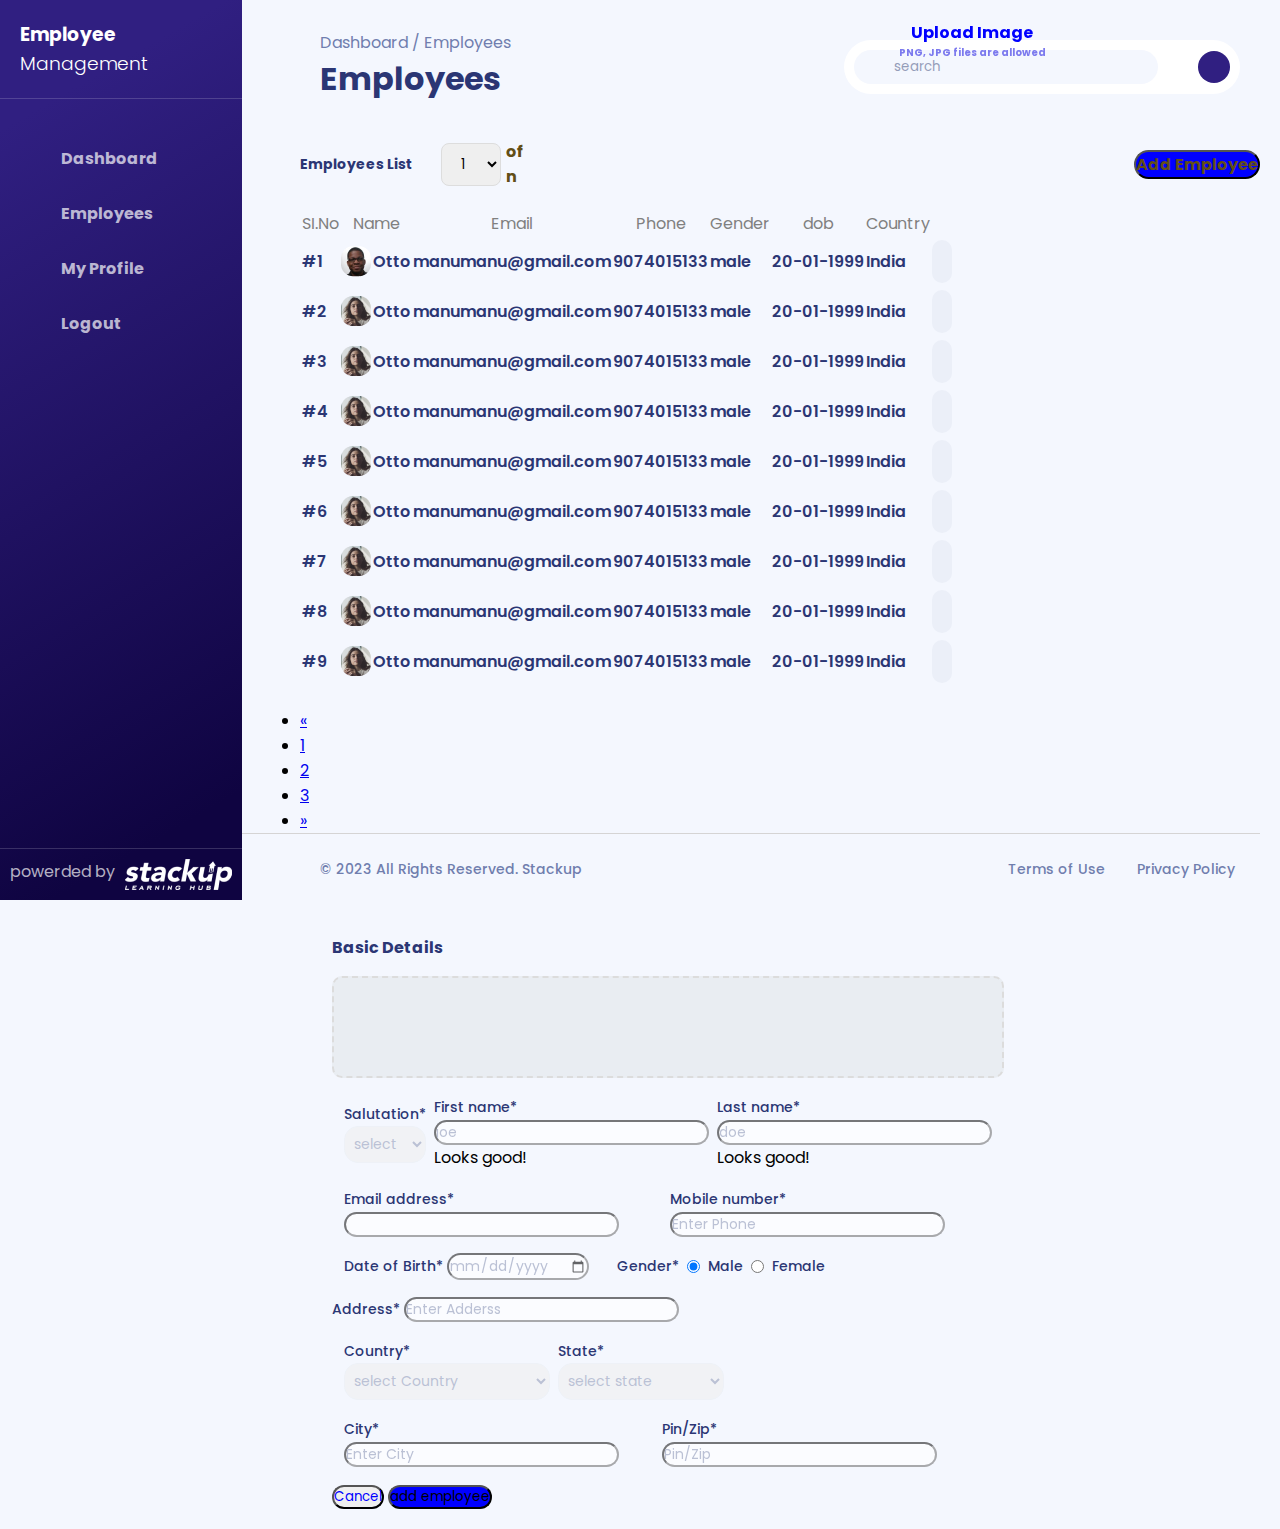
==== emp.html @ 018f2671 "new employee project" ====
<!DOCTYPE html>
<html lang="en">
<head>
    <meta charset="UTF-8">
    <meta name="viewport" content="width=device-width, initial-scale=1.0">
    <title>employees</title>
    <link rel="stylesheet" href="https://fonts.googleapis.com/css2?family=Material+Symbols+Outlined:opsz,wght,FILL,GRAD@48,400,0,0" />
    <link rel="preconnect" href="https://fonts.googleapis.com">
<link rel="preconnect" href="https://fonts.gstatic.com" crossorigin>
<link href="https://fonts.googleapis.com/css2?family=Poppins:wght@400;500;600;700&display=swap" rel="stylesheet">
    <link rel="stylesheet" href="https://cdnjs.cloudflare.com/ajax/libs/font-awesome/6.4.0/css/all.min.css" integrity="sha512-iecdLmaskl7CVkqkXNQ/ZH/XLlvWZOJyj7Yy7tcenmpD1ypASozpmT/E0iPtmFIB46ZmdtAc9eNBvH0H/ZpiBw==" crossorigin="anonymous" referrerpolicy="no-referrer" />
    <link href="https://cdn.jsdelivr.net/npm/bootstrap@5.3.0/dist/css/bootstrap.min.css" rel="stylesheet" integrity="sha384-9ndCyUaIbzAi2FUVXJi0CjmCapSmO7SnpJef0486qhLnuZ2cdeRhO02iuK6FUUVM" crossorigin="anonymous">    <link rel="stylesheet" href="emp.css">

</head>
<body>
    <div class="wraper">
        <div class="menu">
            <div class="logo"><h3>Employee<br><p>Management</p></h3></div>
            <div class="pages">
                <h6><a href="#"><i class="fa-solid fa-house"></i>Dashboard</a></h6>
                <h6><a href="#"><i class="fa-solid fa-chart-simple"></i>Employees</a></h6>
                <h6><a href="#"><i class="fa-solid fa-user"></i>My Profile</a></h6>
                <h6><a href="#"><i class="fa-solid fa-lock"></i>Logout</a></h6>
            </div>
            <footer class="footer">
                powerded by
                <img src="img/image 1.png" alt="">
            </footer>
        </div>


        
        <div class="emppage ">
            <div class="userlogo">
                <div class="userheader">
                    <p>Dashboard / Employees</p>
                    <h1>Employees</h1>
                </div>
                <div class="search">
                    <input id="sbar" type="search" placeholder="search">
                    <i class="fa-solid fa-magnifying-glass"></i>
                    <i class="fa-regular fa-bell"></i>
                    <div class="img">
                        
                    </div>
                </div>
            </div>
            
            <div class="containerone  py-3 px-0">
                <div class="row1 p-3">
                    <div class="employlist p-0">
                        <!-- <div class="logo"><h3>Employees List</h3> -->
                            <div class="emp ">
                                <label for="salutation" class="form-label salutation "><h4 class="text-primary-emphasis">Employees List</h4></label>
                                <select id="pag"class="form-select" aria-label="Default select example">
                                    <option selected>1</option>
                                    <option value="1">1</option>
                                    <option value="2">2</option>
                                    <option value="3">3</option>
                                </select>
                                <h6>of n</h6>
                            </div>
                            <div class=" ps-4">
                                <button type="button" class="btn btn-primary "><h6 class="mb-0 py-1 text-white">Add Employee</h6></button>
                            </div>
                    </div>
                        
                </div>
            <div class="table-responsive bg-white">
                <table class="table bg-white">
                    <thead>
                        <tr>
                            <th class="tbl"cope="col">SI.No</th>
                            <th class="tbl"scope="col"> Name</th>
                            <th class="tbl"scope="col">Email</th>
                            <th class="tbl"scope="col">Phone</th>
                            <th class="tbl"scope="col">Gender</th>
                            <th class="tbl"scope="col">dob</th>
                            <th class="tbl"scope="col">Country</th>
                            <th scope="col"></th>
                        </tr>
                    </thead>
                    <tbody>
                        <tr class="details">
                            <td>#1</td>
                            <td class="user"><div class="employee"><img src="img/Rectangle 346.png"></div>Otto</td>
                            <td>manumanu@gmail.com</td>
                            <td>9074015133</td>
                            <td>male</td>
                            <td>20-01-1999</td>
                            <td>India</td>
                            <td><i class="fa-solid fa-ellipsis"></i></td>
                        </tr>
                    
                        <tr class="details">
                            <td>#2</td>                            <td class="user"><div class="employee"><img src="img/Rectangle 347.png"></div>Otto</td>
                            <td>manumanu@gmail.com</td>
                            <td>9074015133</td>
                            <td>male</td>
                            <td>20-01-1999</td>
                            <td>India</td>
                            <td><i class="fa-solid fa-ellipsis"></i></td>
                        </tr>
                   
                        <tr class="details">
                            <td>#3</td>                            <td class="user"><div class="employee"><img src="img/Rectangle 347.png"></div>Otto</td>
                            <td>manumanu@gmail.com</td>
                            <td>9074015133</td>
                            <td>male</td>
                            <td>20-01-1999</td>
                            <td>India</td>
                            <td><i class="fa-solid fa-ellipsis"></i></td>
                        </tr>
                   
                        <tr class="details">
                            <td>#4</td>                            <td class="user"><div class="employee"><img src="img/Rectangle 347.png"></div>Otto</td>
                            <td>manumanu@gmail.com</td>
                            <td>9074015133</td>
                            <td>male</td>
                            <td>20-01-1999</td>
                            <td>India</td>
                            <td><i class="fa-solid fa-ellipsis"></i></td>
                        </tr>
                    
                        <tr class="details">
                            <td>#5</td>                            <td class="user"><div class="employee"><img src="img/Rectangle 347.png"></div>Otto</td>
                            <td>manumanu@gmail.com</td>
                            <td>9074015133</td>
                            <td>male</td>
                            <td>20-01-1999</td>
                            <td>India</td>
                            <td><i class="fa-solid fa-ellipsis"></i></td>
                        </tr>
                        <tr class="details">
                            <td>#6</td>                            <td class="user"><div class="employee"><img src="img/Rectangle 347.png"></div>Otto</td>
                            <td>manumanu@gmail.com</td>
                            <td>9074015133</td>
                            <td>male</td>
                            <td>20-01-1999</td>
                            <td>India</td>
                            <td><i class="fa-solid fa-ellipsis"></i></td>
                        </tr>
                        <tr class="details">
                            <td>#7</td>                            <td class="user"><div class="employee"><img src="img/Rectangle 347.png"></div>Otto</td>
                            <td>manumanu@gmail.com</td>
                            <td>9074015133</td>
                            <td>male</td>
                            <td>20-01-1999</td>
                            <td>India</td>
                            <td><i class="fa-solid fa-ellipsis"></i></td>
                        </tr>
                        <tr class="details">
                            <td>#8</td>                            <td class="user"><div class="employee"><img src="img/Rectangle 347.png"></div>Otto</td>
                            <td>manumanu@gmail.com</td>
                            <td>9074015133</td>
                            <td>male</td>
                            <td>20-01-1999</td>
                            <td>India</td>
                            <td><i class="fa-solid fa-ellipsis"></i></td>
                        </tr>
                        <tr class="details">
                            <td>#9</td>                            <td class="user"><div class="employee"><img src="img/Rectangle 347.png"></div>Otto</td>
                            <td>manumanu@gmail.com</td>
                            <td>9074015133</td>
                            <td>male</td>
                            <td>20-01-1999</td>
                            <td>India</td>
                            <td><i class="fa-solid fa-ellipsis"></i></td>
                        </tr>
                    </tbody>
                    
                      
                </table>
            </div>

            <!-- </div> -->
            <nav aria-label="Page navigation example">
                <ul class="pagination mt-3 mb-4">
                  <li class="page-item">
                    <a class="page-link" href="#" aria-label="Previous">
                      <span aria-hidden="true">&laquo;</span>
                    </a>
                  </li>
                  <li class="page-item"><a class="page-link" href="#">1</a></li>
                  <li class="page-item"><a class="page-link" href="#">2</a></li>
                  <li class="page-item"><a class="page-link" href="#">3</a></li>
                  <li class="page-item">
                    <a class="page-link" href="#" aria-label="Next">
                      <span aria-hidden="true">&raquo;</span>
                    </a>
                  </li>
                </ul>
              </nav>
        </div>
        <footer class=" footr">
            © 2023  All Rights Reserved. Stackup
            <div class="tc">
                <div class="terms"><a href="#">Terms of Use</a></div>
                <div class="condition"><a href="#">Privacy Policy</a></div>
            </div>
          </footer>
    </div>



    <!-- ========================================= emp table end ============================= -->
    <!-- +++++++++++++++++++++++++++++++++++++ emp form add start +++++++++++++++++++++++++++++++++++ -->
    <div class="container-sm">
        <div class="row forms">
            <form class="col-8 main  bg-white   ">
                <header><h4>Basic Details</h4></header>
                <div class="card">
                    <div class="card-body">
                    <input class="form-control fileup" type="file" id="formFile">
                  </div>
                  <div class="upload">
                    <i class="fa-solid fa-file-arrow-up text-primary"></i> 
                    <h6 class="text-primary">Upload Image</h6> 
                    <h6 class="png">PNG, JPG files are allowed</h6>
                </div>
                </div>
                <div class="row input">
                    <div class="col-3  imp">
                        <label for="salutation" class="form-label salutation ">Salutation<span class="text-danger">*</span></label>
                            <select id="user" class="form-label mb-0"  name="userlist" form="userform">
                            <option class="select " selected>select</option>
                            <option value="mr">Mr</option>
                            <option value="mrs">Mrs</option>
                            <option value="dr">Dr</option>
                            <option value="adv">Adv</option>
                            <option value="adv">Other</option>
                        </select>
                    </div>
                    <!-- <label for="exampleInputEmail1">Email address</label> -->
                    <div class="col imp">
                        <label for="validationCustom01" class="form-label">First name<span class="text-danger">*</span></label>
                        <input type="text" class="form-control" id="validationCustom01" placeholder="joe" required>
                        <!-- <input placeholder="Enter search term" aria-label="Enter search term"> -->
                        <div class="valid-feedback">
                          Looks good!
                        </div>
                    </div>
                    <div class="col imp">
                        <label for="validationCustom02" class="form-label">Last name<span class="text-danger">*</span></label>
                        <input type="text" class="form-control" id="validationCustom02" placeholder="doe"aria-label="Enter search term" required>
                        <div class="valid-feedback">
                         Looks good!
                    </div>
                    </div>
                 </div>
                 <div class="row input">
                    <div class="col imp">
                        <label for="exampleInputEmail1" class="form-label">Email address<span class="text-danger">*</span></label>
                        <input type="email" class="form-control" id="exampleInputEmail1" aria-describedby="emailHelp" area>
                        <!-- <small id="emailHelp" class="form-text text-muted">We'll never share your email with anyone else.</small> -->
                    </div>
                    <div class="col imp">
                        <label for="typePhone" class="form-label">Mobile number<span class="text-danger">*</span></label>
                        <input type="tel" id="typePhone" class="form-control"placeholder="Enter Phone" />
                    </div>
                 </div>
                 <div class="row input">
                    <div class="col-6 imp"> 
                        <label for="date" class="form-label text-capitalize">Date of Birth<span class="text-danger">*</span></label>
                            <input class="form-control" type = "date" name = "date" >  
                    </div> 
                    <div class="col imp radio">
                        <div class="row gap">
                            <label for="exampleInputEmail1" class="form-label imp">Gender<span class="text-danger">*</span></label>
                            <div class="col gap">
                                <input class="form-check-input" type="radio" name="flexRadioDefault" id="flexRadioDefault1"checked><label class="form-label">Male</label>
                                <input class="form-check-input" type="radio" name="flexRadioDefault" id="flexRadioDefault2" ><label class="form-label">Female</label>      
                                <!-- <input class="form-check-input" type="radio" name="flexRadioDefault" id="flexRadioDefault2" >Other       -->

                            </div>
                        </div>
                        
                    </div>
                    </div>
                    <div class="col-12">
                        <label for="exampleInputEmail1" class="form-label">Address<span class="text-danger">*</span></label>
                        <input type="text" id="form7Example4" class="form-control"placeholder="Enter Adderss" />

                    </div>
                    <div class="row input">
                        <div class="col imp">
                            <label for="exampleInputEmail1" class="form-label">Country<span class="text-danger">*</span></label>
                            <select id="Country"  name="carlist" form="carform">
                                <option class="select" selected>select Country</option>
                                <option value="mr">Mr</option>
                                <option value="mrs">Mrs</option>
                                <option value="dr">Dr</option>
                                <option value="adv">Adv</option>
                                <option value="adv">Other</option>
                            </select>
                        </div>
                        <div class="col imp">
                            <label for="exampleInputEmail1" class="form-label">State<span class="text-danger">*</span></label>
                            <select id="state"  name="carlist" form="carform">
                                <option class="select" selected>select state</option>
                                <option value="mr">Mr</option>
                                <option value="mrs">Mrs</option>
                                <option value="dr">Dr</option>
                                <option value="adv">Adv</option>
                                <option value="adv">Other</option>
                            </select>
                        </div>
                    </div>
                    <div class="row input">
                        <div class="col imp">
                            <label for="city" class="form-label">City<span class="text-danger">*</span></label>
                            <input type="text" id="city" class="form-control"placeholder="Enter City" />
                        </div>
                        <div class="col imp">
                            <label for="Pin/Zip" class="form-label">Pin/Zip<span class="text-danger">*</span></label>
                            <input type="text" id="city" class="form-control"placeholder="Pin/Zip" />
                        </div>
                    </div>
                    <div class="col-12 bg-white">
                        <div class="d-grid gap-2 d-md-flex justify-content-md-end">
                          <button class="btn text-primary me-sm-2" type="button">Cancel</button>
                          <button class="btn btn-primary" type="button">add employee</button>
                        </div>
                      </div>
                </form>   



                <!-- +++++++++++++++++++++++++++++++++++++ emp form add start +++++++++++++++++++++++++++++++++++ -->
    <div class="container-sm">
        <div class="row forms">
            <form class="col-8 main  bg-white   ">
                <header><h4>Edit Emploee</h4></header>
                <div class="card">
                    <div class="card-body">
                    <!-- <input class="form-control fileup" type="file" id="formFile"> -->
                  </div>
                  <!-- <div class="upload"> -->
                    <div class="empimg">

                    </div>
                <!-- </div> -->
                </div>
                <div class="row input">
                    <div class="col-3  imp">
                        <label for="salutation" class="form-label salutation ">Salutation<span class="text-danger">*</span></label>
                            <select id="user" class="form-label mb-0"  name="userlist" form="userform">
                            <option class="select " selected>select</option>
                            <option value="mr">Mr</option>
                            <option value="mrs">Mrs</option>
                            <option value="dr">Dr</option>
                            <option value="adv">Adv</option>
                            <option value="adv">Other</option>
                        </select>
                    </div>
                    <!-- <label for="exampleInputEmail1">Email address</label> -->
                    <div class="col imp">
                        <label for="validationCustom01" class="form-label">First name<span class="text-danger">*</span></label>
                        <input type="text" class="form-control" id="validationCustom01" placeholder="joe" required>
                        <!-- <input placeholder="Enter search term" aria-label="Enter search term"> -->
                        <div class="valid-feedback">
                          Looks good!
                        </div>
                    </div>
                    <div class="col imp">
                        <label for="validationCustom02" class="form-label">Last name<span class="text-danger">*</span></label>
                        <input type="text" class="form-control" id="validationCustom02" placeholder="doe"aria-label="Enter search term" required>
                        <div class="valid-feedback">
                         Looks good!
                    </div>
                    </div>
                 </div>
                 <div class="row input">
                    <div class="col imp">
                        <label for="exampleInputEmail1" class="form-label">Email address<span class="text-danger">*</span></label>
                        <input type="email" class="form-control" id="exampleInputEmail1" aria-describedby="emailHelp" area>
                        <!-- <small id="emailHelp" class="form-text text-muted">We'll never share your email with anyone else.</small> -->
                    </div>
                    <div class="col imp">
                        <label for="typePhone" class="form-label">Mobile number<span class="text-danger">*</span></label>
                        <input type="tel" id="typePhone" class="form-control"placeholder="Enter Phone" />
                    </div>
                 </div>
                 <div class="row input">
                    <div class="col-6 imp"> 
                        <label for="date" class="form-label text-capitalize">Date of Birth<span class="text-danger">*</span></label>
                            <input class="form-control" type = "date" name = "date" >  
                    </div> 
                    <div class="col imp radio">
                        <div class="row gap">
                            <label for="exampleInputEmail1" class="form-label imp">Gender<span class="text-danger">*</span></label>
                            <div class="col gap">
                                <input class="form-check-input" type="radio" name="flexRadioDefault" id="flexRadioDefault1"checked><label class="form-label">Male</label>
                                <input class="form-check-input" type="radio" name="flexRadioDefault" id="flexRadioDefault2" ><label class="form-label">Female</label>      
                                <!-- <input class="form-check-input" type="radio" name="flexRadioDefault" id="flexRadioDefault2" >Other       -->

                            </div>
                        </div>
                        
                    </div>
                    </div>
                    <div class="col-12">
                        <label for="exampleInputEmail1" class="form-label">Address<span class="text-danger">*</span></label>
                        <input type="text" id="form7Example4" class="form-control"placeholder="Enter Adderss" />

                    </div>
                    <div class="row input">
                        <div class="col imp">
                            <label for="exampleInputEmail1" class="form-label">Country<span class="text-danger">*</span></label>
                            <select id="Country"  name="carlist" form="carform">
                                <option class="select" selected>select Country</option>
                                <option value="mr">Mr</option>
                                <option value="mrs">Mrs</option>
                                <option value="dr">Dr</option>
                                <option value="adv">Adv</option>
                                <option value="adv">Other</option>
                            </select>
                        </div>
                        <div class="col imp">
                            <label for="exampleInputEmail1" class="form-label">State<span class="text-danger">*</span></label>
                            <select id="state"  name="carlist" form="carform">
                                <option class="select" selected>select state</option>
                                <option value="mr">Mr</option>
                                <option value="mrs">Mrs</option>
                                <option value="dr">Dr</option>
                                <option value="adv">Adv</option>
                                <option value="adv">Other</option>
                            </select>
                        </div>
                    </div>
                    <div class="row input">
                        <div class="col imp">
                            <label for="city" class="form-label">City<span class="text-danger">*</span></label>
                            <input type="text" id="city" class="form-control"placeholder="Enter City" />
                        </div>
                        <div class="col imp">
                            <label for="Pin/Zip" class="form-label">Pin/Zip<span class="text-danger">*</span></label>
                            <input type="text" id="city" class="form-control"placeholder="Pin/Zip" />
                        </div>
                    </div>
                    <div class="col-12 bg-white">
                        <div class="d-grid gap-2 d-md-flex justify-content-md-end">
                          <button class="btn text-primary me-sm-2" type="button">Cancel</button>
                          <button class="btn btn-primary" type="button">Save Changes</button>
                        </div>
                      </div>
                </form>
      </div>
    </div>
    

    <!-- bootstrap js connection -->
    <script src="https://cdn.jsdelivr.net/npm/@popperjs/core@2.11.8/dist/umd/popper.min.js" integrity="sha384-I7E8VVD/ismYTF4hNIPjVp/Zjvgyol6VFvRkX/vR+Vc4jQkC+hVqc2pM8ODewa9r" crossorigin="anonymous"></script>
    <script src="https://cdn.jsdelivr.net/npm/bootstrap@5.3.0/dist/js/bootstrap.min.js" integrity="sha384-fbbOQedDUMZZ5KreZpsbe1LCZPVmfTnH7ois6mU1QK+m14rQ1l2bGBq41eYeM/fS" crossorigin="anonymous"></script>
</body>
</html>
---- emp.css ----
*{
    margin: 0;
    padding: 0;
    box-sizing: border-box;
    font-family: 'Poppins', sans-serif;
}
/* body{
    height: 100vh;
} */
.wraper{
    background: #F4F7FE ;
    min-height: 100vh;
    display: flex;
    flex-direction: column;
    .emppage{
        flex: 1;
    }
    .menu{
        background: linear-gradient(149.96deg, #301F81 12.51%, #0F0441 89.53%);
        display: flex;
        flex-direction: column;
        justify-content: space-between;
        height:100vh;
        position: fixed;
    }
}
.logo h3{
    padding:20px;
    padding-right: 4.5rem;
    border-bottom: 1px solid #FFFFFF2B;
    color: #FFFFFF;

}
.logo p{
    font-weight: 300;
    line-height: rem;
}
.pages{
    flex: 1;
    /* display: grid; */
    /* gap: 1rem; */
    /* justify-content: center; */
    padding-top: 2rem;
    padding-left: 20px;
    padding-right: 20px;
}

.pages i{
    margin-right: 10px;
    margin-left: 1rem;
    /* color: #FFFFFFB2; */

}
.pages h6{
    /* background-color: aqua; */
    padding: 15px;
    border-radius: 15px;
}
.pages h6 a{
    border-radius: 15px;
    text-decoration: none;
    color:#FFFFFFB2;
}
.footer{
    color:#FFFFFFB2;
    padding: 20px 15px;
    border-top: 1px solid #FFFFFF2B;
}
/* pages end */

.emppage{
    background: #F4F7FE;
    padding: 10px 20px ;
    /* padding-left: 300px; */

}
.btnemp{
    color: white !important;
    background-color:blue;
    padding: 5px;
    border: 0;
}
.userlogo{
    color:#2B3674;
    display: flex;
    width: 100%;
    padding: 20px;
    justify-content: space-between;
    align-items: center;
    margin-bottom:1rem ;
    padding-left: 300px;

    .search{
        display: flex;
        gap: 20px;
        padding: 10px;
        background-color: white;
        border-radius: 30px;
        align-items: center;
        position: relative;

        .img{
            width: 2rem;
            height: 2rem;
            border-radius: 100%;
            background-color: #301F81;
           
        }
        #sbar{
            border: 0;
            border-radius: 20px;
            padding: 7px;
            padding-left: 40px;
            background-color: #F4F7FE;
        }
        .fa-magnifying-glass{
            position: absolute;
            left: 25px;
        }
        
    }
    .search i{
        color: #A3AED0 !important;
    }
   
}
.userlogo p{
    color: #707EAE;
    margin: 0;

}


.emp{
    display: flex;
    gap: 5px;
    align-items: center;
    .salutation{
        margin: 0;
    }
    #pag{
        padding: 10px 15px;
        width: 4rem;
        border-radius: 8px;
        border: 1px solid #DDDDDD;
    }
    #pag:focus{
        box-shadow: unset;
    }
}
.emp h6{
    width: 46px;
    margin: 0;
}
.employlist{
    display: flex;
    justify-content: space-between;
    align-items: center;
    .btn-primary{
        border-radius: 16px;
    }
}


.containerone{
    border-radius: 20px;
    padding-left: 280px !important;
}
td{
    line-height: 3rem;
    font-weight: 600;
    border-bottom: unset;
    color:#2B3674 !important;
}
/* th{
    display: flex;
    align-items: center;
    gap: 10px;
    flex-direction:column ;
} */
/* .tbl::after{
    content: "\e5cf";
    border: 0;
    font-size: 20px;
    display: inline-block;
    font-family: "Material Symbols Outlined";
} */
.table{
    padding: 20px 0;
}
.table-responsive{
    border-radius: 20px;
}
tr{
    border-bottom:1px solid rgb(185, 182, 182) ;
}
.tbl{
    font-weight: 400;
    color:grey !important;
}
.user{
    display: flex;
    align-items: center;
    /* gap: 4px; */
}
.user img{
    vertical-align: unset;
}
.employee{
    width: 2rem;
    height: 2rem;
    border-radius: 100%;
    color: #707EAE;

}
td i{
    padding:10px;
    border-radius: 10px;
    background-color: #EBEFF8;
}

.pagination{
    justify-content: end;
    gap: 10px;
    .page-link{
        border-radius: 10px !important;
    }
    .page-link:focus{
        box-shadow: unset;
    }
}
.footr{
    display: flex;
    color: #707EAE;
    justify-content: space-between !important;
    padding: 25px;
    padding-left: 300px !important;
    border-top: 1px solid rgb(213, 212, 212);
    font-size: 14px;
    font-weight: 500;
    .tc{
        display: flex;
        gap: 2rem;
    }
    .tc a{
        text-decoration: none;
        color:#707EAE;
    }
}



/* =================================================== */





/* *{
    margin: 0;
    padding: 0;
    box-sizing: border-box;
} */
:root{
    --primary:Blue;
    --secondary:#2B3674;
    --colunm:#E9EDF2;
    --place:#949DB9;
}
.container-fluid{
    padding-left: 300px !important;
}
.forms{
    gap: 1rem !important;
}
.fa-file-arrow-up{
    color: var(--primary);
}
.text-primary{
    color: var(--primary);
}
.btn-primary{
    background-color: var(--primary);
}
body{
    background-color:var(--colunm);
    /* padding: 2rem 0;   */
}

 h1{
    margin: 0;
}
h6{
    color: #624E17;
    font-size: 16px;
}
.main {
    display: grid;
    /* max-width: 800px; */
    gap: 1rem !important;
    /* padding: 20px !important; */
    margin-left: 300px !important;
    /* margin-right: 100px; */
    margin:auto;
}
.col , .col-2{
    gap: 2rem;
    padding:20px !important;
    margin: auto;
    margin: 0%;
    border-radius: 10px !important;
}
.col-8{
    border-radius: 20px;
    padding: 20px !important;
}
.imp,.gap{
    padding: 0 !important;
    border-radius: 10px !important;
}
.row , .date{
   padding: 0 12px;
   gap: 1rem;
}
.customRange1{
    color: red !important;
}
.date {
    width: 100%;
    height: 2.3rem;
    border-radius: 14px;
}
#Country , #state , #user{
    width: 100%;
    height: 2.3rem;
    border-radius: 14px;
    padding: 0 5px !important;
    border-color: var(--colunm);
    
}
.radio{
    padding: 0 20px !important;
}
.gap{
    display: flex;
    gap: .5rem;
    justify-content: unset;
}
.form-control , #user , #Country , #state{
    border-radius: 14px !important;
    font-weight: 400;
    opacity: .6;
    color: var(--place) !important;
    font-size: 14px;
         
}

::placeholder{
    color: var(--place) !important;
}
.form-control:focus{
    box-shadow: unset;
    border-color:var(--primary);
    font-size: 14px;
    font-weight: 400;
}
#user:focus{
    box-shadow: unset;
    border-color:var(--primary);
    font-weight: 400;
    font-size: 14px;
}
#Country:focus{
    box-shadow: unset;
    border-color:var(--primary);
    font-weight: 400;
    font-size: 14px;
}
#state:focus{
    box-shadow: unset;
    border-color:var(--primary);
    font-weight: 400;
    font-size: 14px;
    
}
.card-body{
    border: 2px dashed #dcdcdc;
    border-radius: 10px;
    height: 6rem;
    background-color: var(--colunm);
    padding: 49px !important;
}
.card{
    border: 0;
}
.form-control-color{
    width: 100%;
}
.form-range{
    padding: 0 !important;
    width: unset;
}
.border{
    width: 100%;
    height: 2.3rem;
    display: grid;
    align-items: center;
    padding: 0 10px;
    border-radius: 14px;
}
#floatingTextarea2{
    min-height: 7.5rem;
}
.footer{
    padding: 10px 10px !important;
    display: flex;
    justify-content: end;
    gap: 10px;
}
.cancel{
    border: 0;
}
button{
    border-radius: 15px !important;
}
.fileup{
    position: relative;
    opacity: 0;
    z-index: 5 !important;
}
.upload{
    width: 100%;
    display: grid;
gap: 0px;
justify-content: center;
text-align: center;
position: absolute;
top: 20px;
}
.png{
    font-size: 10px;
    color: rgb(124, 122, 238);
}
.hg{
    border: 1px solid gainsboro !important;
    color:var(--secondary);
    font-weight: 700;
    width: 70px;
    height: 3rem;
    padding: 0 !important;
    display: flex;
    align-items:center ;
    justify-content: center;
    border-radius: 15px !important;
}
.row{
    display: flex;
    align-items: center;
    gap: .5rem;
}

.check{
    gap: 0 !important;
}
.salutation{
    width: 100%;
}
label{
    color: var(--secondary);
    font-weight: 500;
    font-size: 14px;
}
header{
    color: var(--secondary);
    font-weight: 700
}
.form-check-input:focus{
    box-shadow: unset;
}
@media(max-width:575px){
    .forms{
        display: grid;
    }
    .check{
        display: flex;
        flex-direction: column;
        gap: .5rem !important;
    }
    .imp{
        width: 100%;
    } 
     #user{
        width: 100px;
    }
    /* .size{
        flex-direction: column !important;
    } */
     .input{
        display: grid;

    } 
    .range{
        display: grid !important;
    }

}
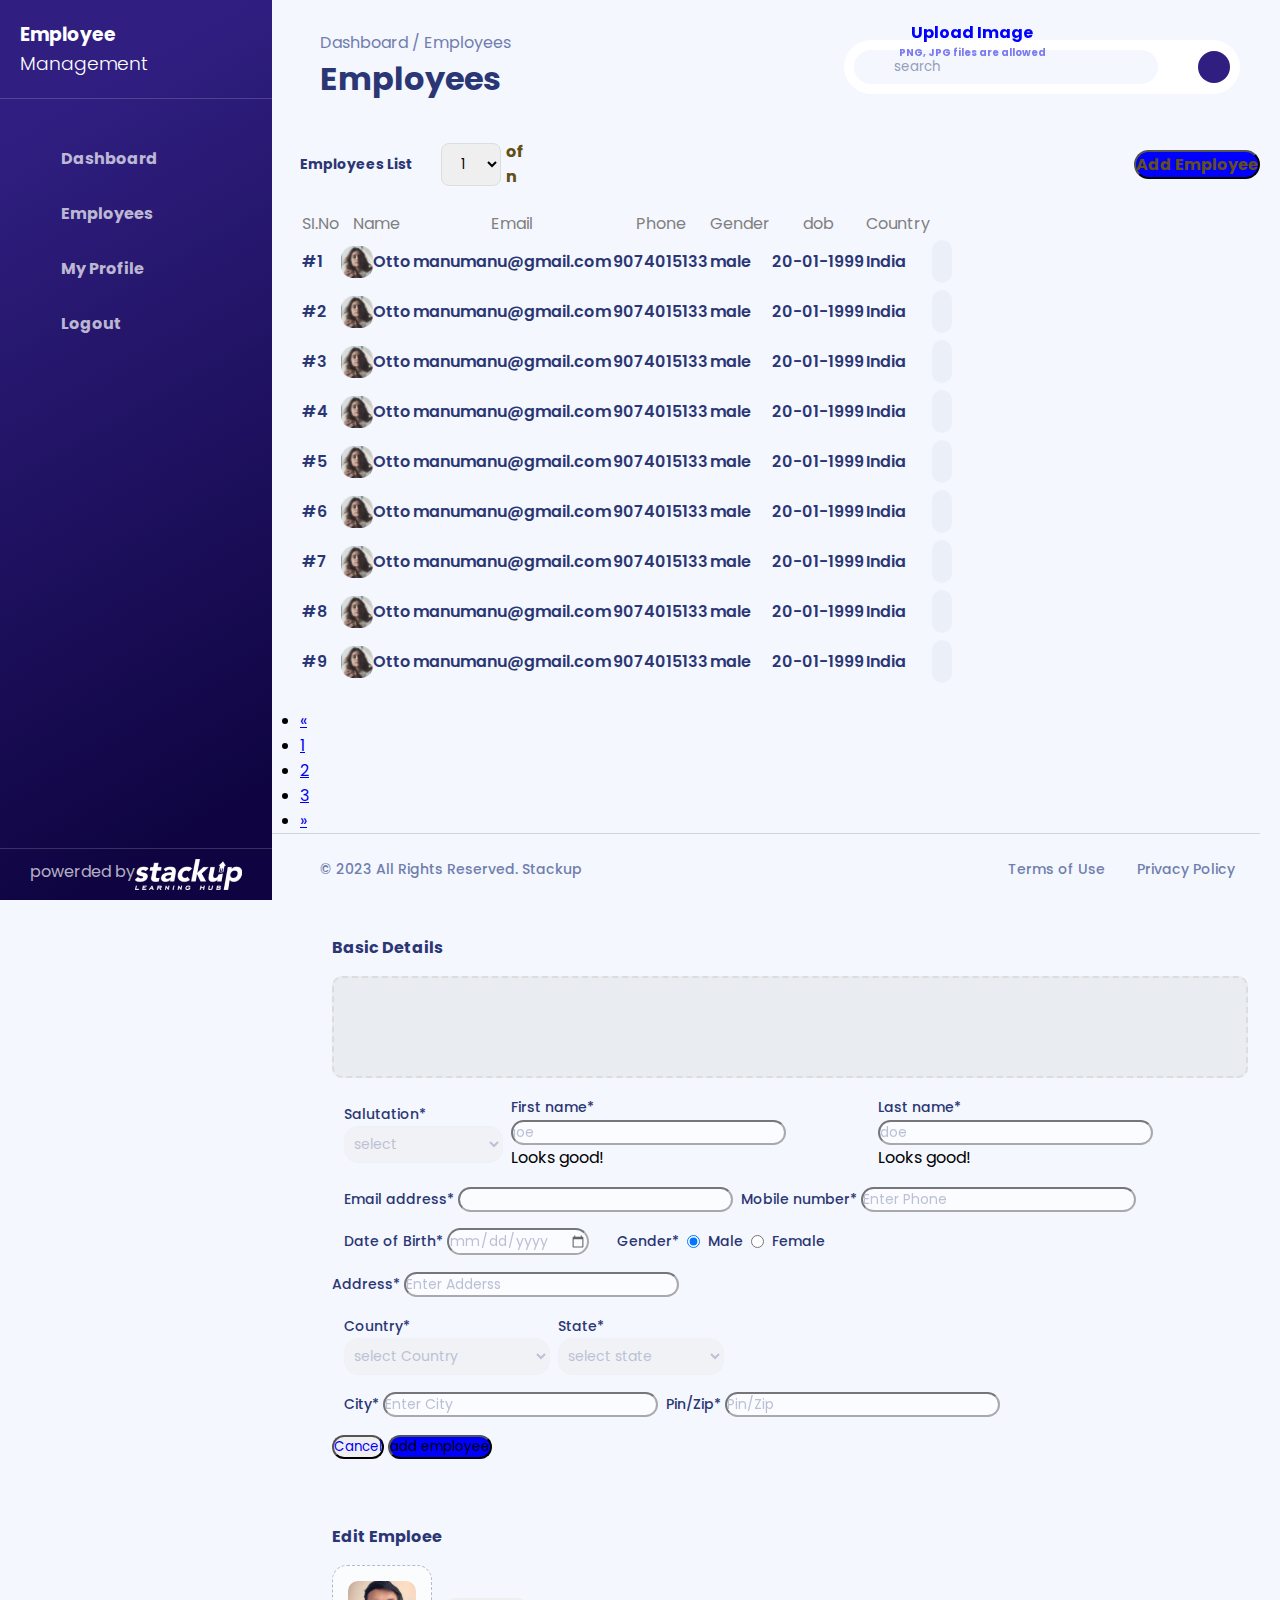
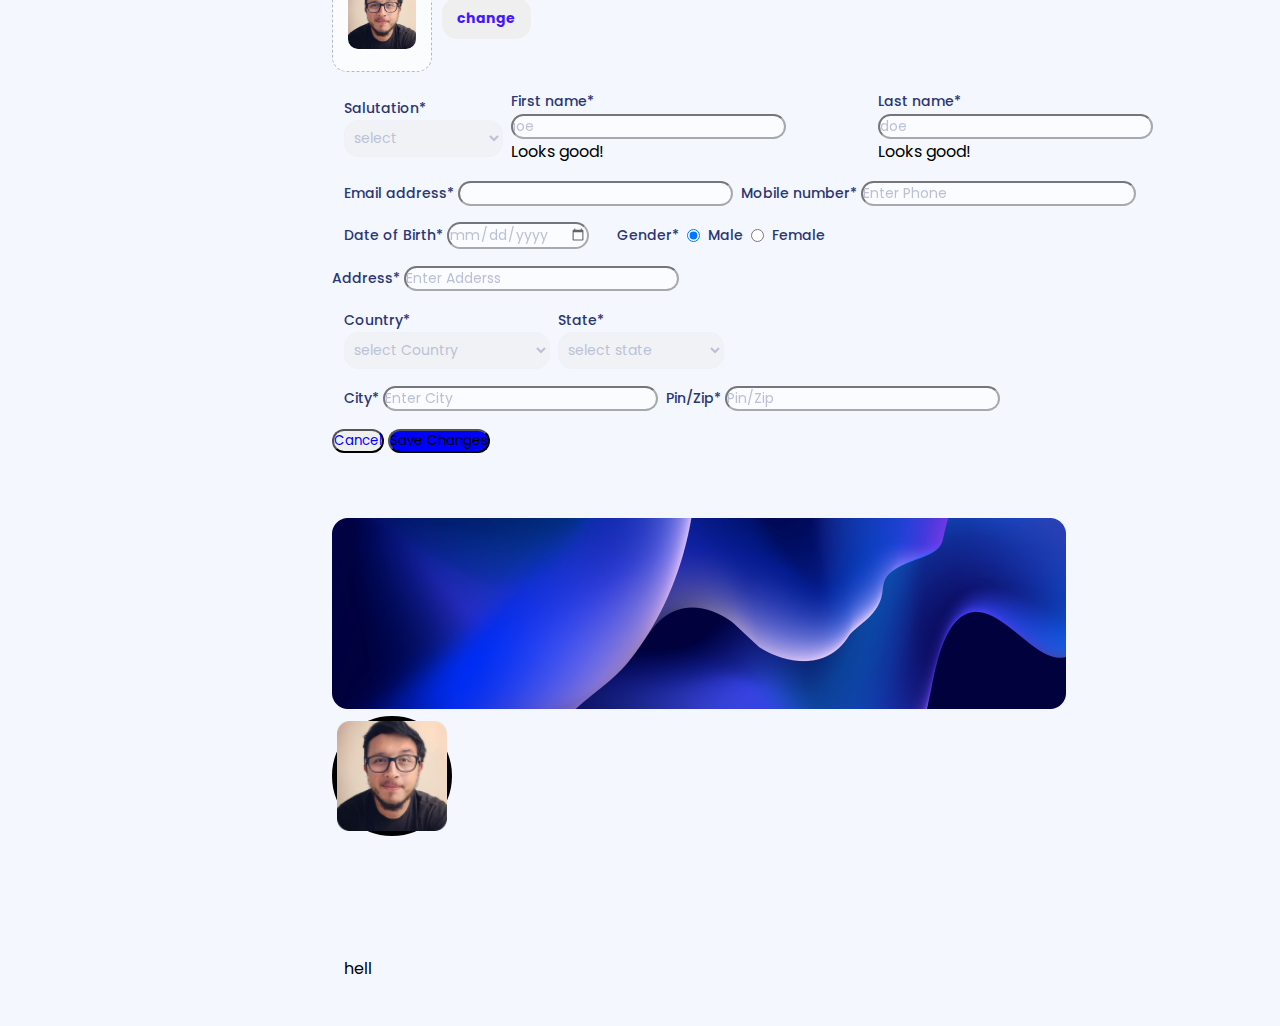
==== commit 42e6dd1a: "partially edited project" ====
--- a/emp.html
+++ b/emp.html
@@ -83,7 +83,7 @@
                     <tbody>
                         <tr class="details">
                             <td>#1</td>
-                            <td class="user"><div class="employee"><img src="img/Rectangle 346.png"></div>Otto</td>
+                            <td class="user"><div class="employee"><img src="img/Rectangle 347.png"></div>Otto</td>
                             <td>manumanu@gmail.com</td>
                             <td>9074015133</td>
                             <td>male</td>
@@ -93,7 +93,8 @@
                         </tr>
                     
                         <tr class="details">
-                            <td>#2</td>                            <td class="user"><div class="employee"><img src="img/Rectangle 347.png"></div>Otto</td>
+                            <td>#2</td>   
+                             <td class="user"><div class="employee"><img src="img/Rectangle 347.png"></div>Otto</td>
                             <td>manumanu@gmail.com</td>
                             <td>9074015133</td>
                             <td>male</td>
@@ -322,7 +323,10 @@
                           <button class="btn btn-primary" type="button">add employee</button>
                         </div>
                       </div>
-                </form>   
+                </form> 
+            </div>
+        </div> 
+        <br> 
 
 
 
@@ -331,15 +335,13 @@
         <div class="row forms">
             <form class="col-8 main  bg-white   ">
                 <header><h4>Edit Emploee</h4></header>
-                <div class="card">
-                    <div class="card-body">
-                    <!-- <input class="form-control fileup" type="file" id="formFile"> -->
-                  </div>
-                  <!-- <div class="upload"> -->
-                    <div class="empimg">
-
-                    </div>
-                <!-- </div> -->
+                <div class=" employeeimg">
+                    <div class="empimage">
+                        <div class="empimg">
+                            <img src="img/emp.png" alt="">
+                        </div>                  
+                    </div>
+                    <button class="change">change</button>
                 </div>
                 <div class="row input">
                     <div class="col-3  imp">
@@ -447,6 +449,52 @@
                 </form>
       </div>
     </div>
+    <br>
+
+
+               <!-- +++++++++++++++++++++++++++++++++++++ emp form add start +++++++++++++++++++++++++++++++++++ -->
+               <div class="container-sm">
+                <div class="row forms">
+                    <form class="col-8 main  bg-white   ">
+                      <div class="empdet">
+                        <div class="bgimg">
+                            <img src="img/empbg.png" alt="">
+                            <div class="empfinal">
+                                <img src="img/emp.png">
+                            </div>
+                        </div>
+                        <div class="row">
+                            <div class="col"></div>
+                            <div class="col"></div>
+                            <div class="col"></div>
+                        </div>
+                        <div class="row">
+                            <div class="col"></div>
+                            <div class="col"></div>
+                            <!-- <div class="col"></div> -->
+                        </div>
+                        <div class="row">
+                            <div class="col"></div>
+                            <div class="col"></div>
+                            <!-- <div class="col"></div> -->
+                        </div>
+                        <div class="row">
+                            <div class="col-12">
+                                hell
+                            </div>
+                        </div>
+                        
+
+
+
+
+
+
+                      </div>
+                    </form>
+                 </div>
+                </div>
+             <br>
     
 
     <!-- bootstrap js connection -->
--- a/emp.css
+++ b/emp.css
@@ -3,6 +3,10 @@
     padding: 0;
     box-sizing: border-box;
     font-family: 'Poppins', sans-serif;
+    
+}
+img{
+    width: 100%;
 }
 /* body{
     height: 100vh;
@@ -412,10 +416,13 @@
     min-height: 7.5rem;
 }
 .footer{
-    padding: 10px 10px !important;
+    padding: 10px 30px !important;
     display: flex;
     justify-content: end;
-    gap: 10px;
+    /* gap: 10px; */
+}
+.footer img{
+    width: unset;
 }
 .cancel{
     border: 0;
@@ -503,4 +510,39 @@
         display: grid !important;
     }
 
+}
+.employeeimg{
+    display: flex;
+    align-items: center;
+    gap: 10px;
+    .empimage{
+        width: 100px;
+        padding: 15px 15px !important;
+        border-radius: 15px;
+        border: 1px dashed #B2BAD0;
+        background-color: #FAFCFE ;
+       .empimg{
+        border-radius: 10px !important;
+        }
+        .empimg img{
+            width: 100%;
+            border-radius: 10px;
+        }
+   
+    }
+    .change{
+        padding: 10px 15px;
+        border-radius: 2rem;
+        border: 0;
+        font-size: 14px;
+        font-weight: 700;
+        color: #4318FF;
+    }
+}
+
+.empfinal{
+    width: 120px;
+    height: 120px;
+    border-radius: 100%;
+    border: 5px solid black;
 }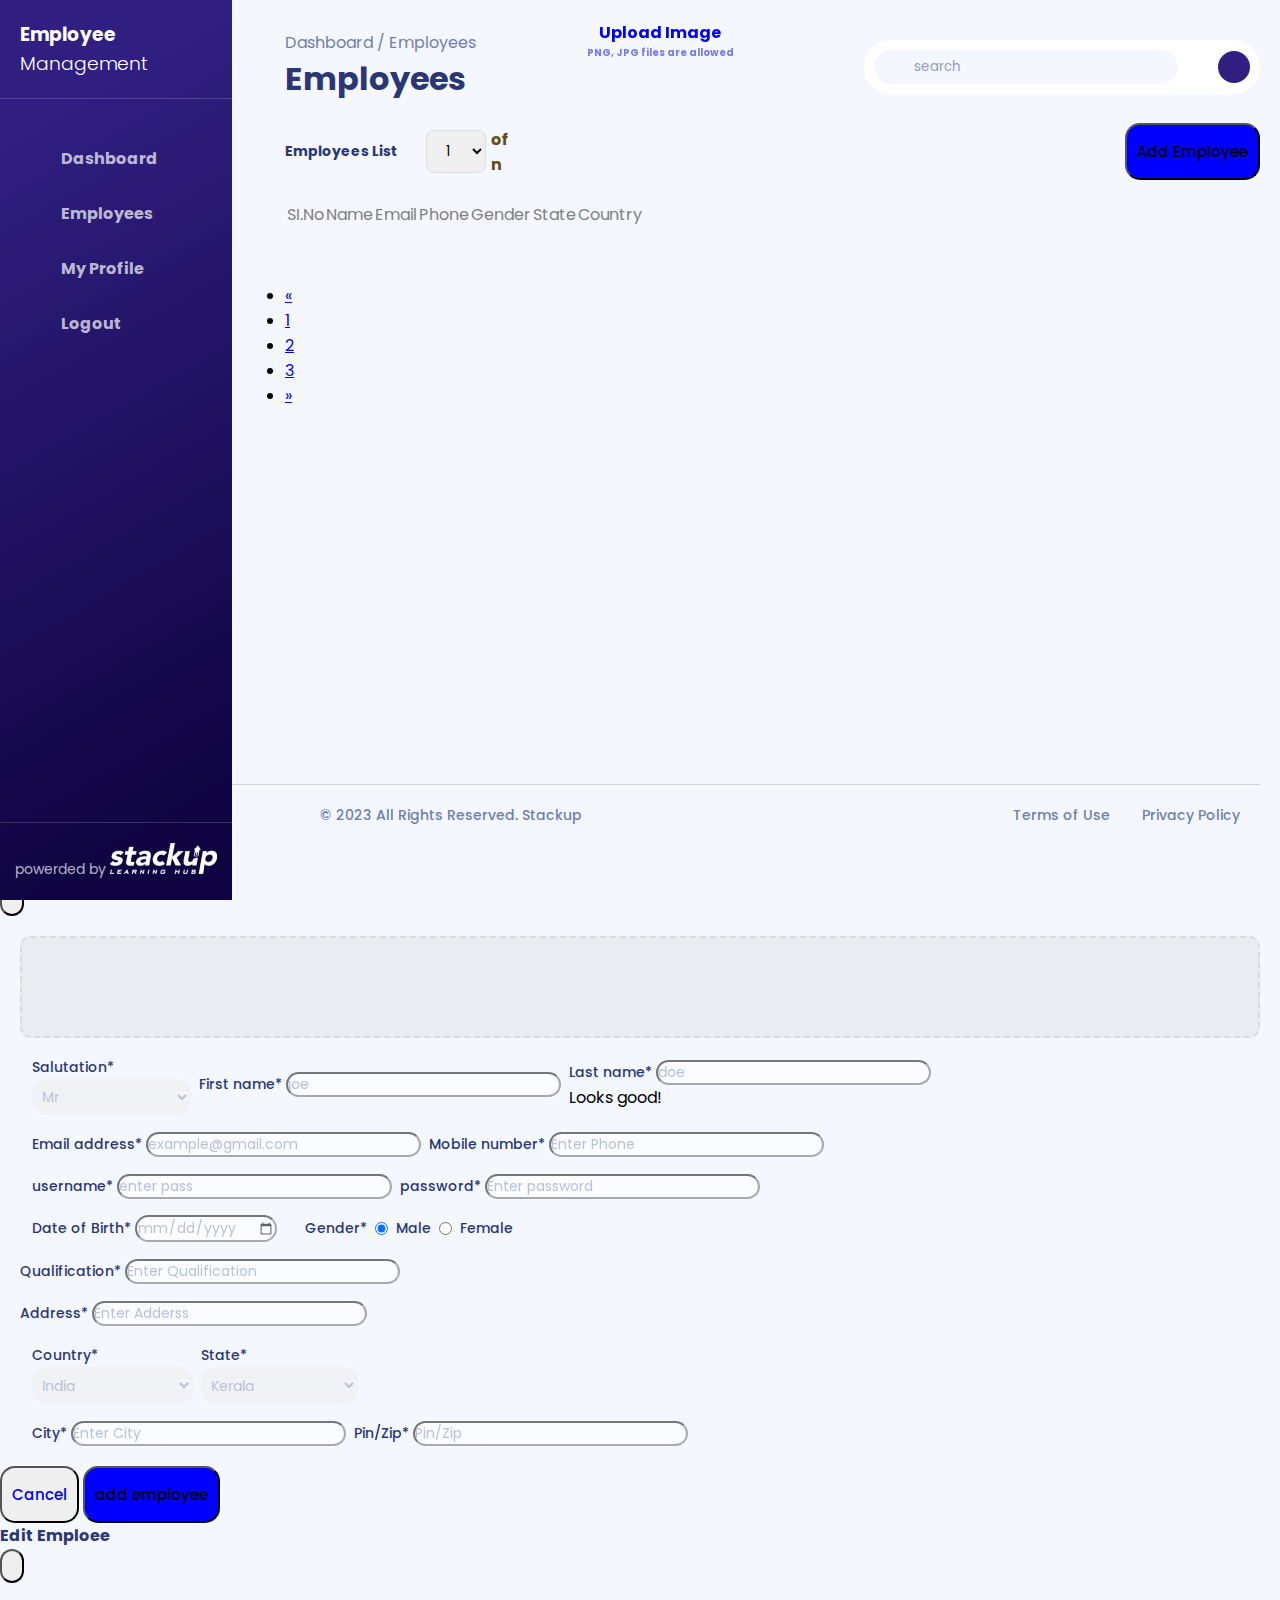
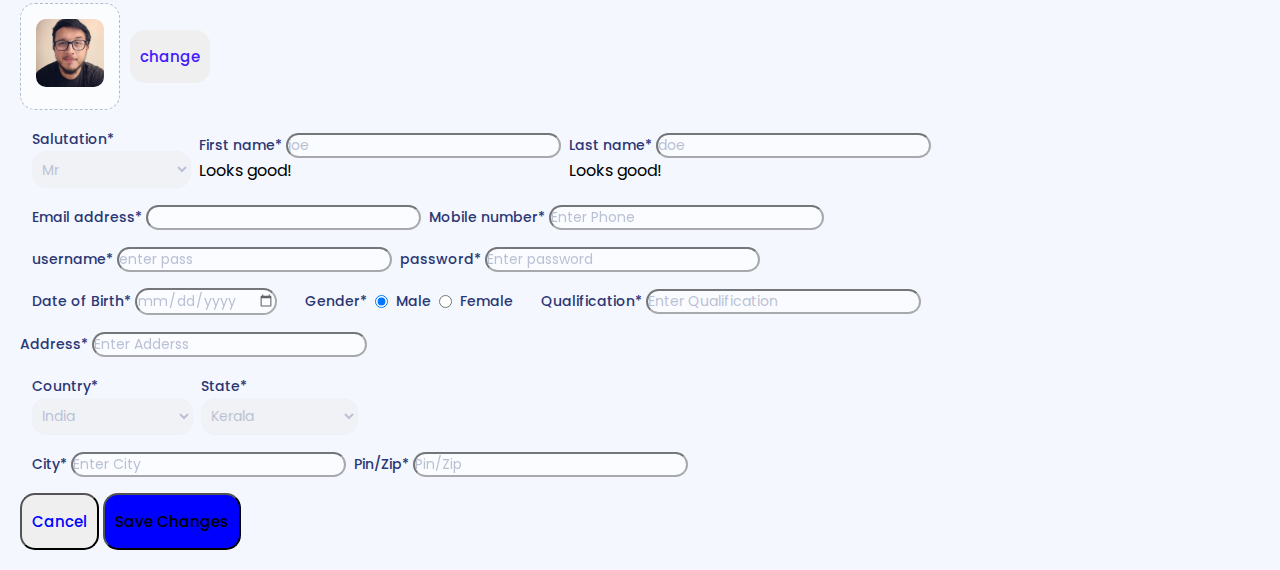
==== commit b8c9a30b: "updated employee management" ====
--- a/emp.html
+++ b/emp.html
@@ -9,16 +9,19 @@
 <link rel="preconnect" href="https://fonts.gstatic.com" crossorigin>
 <link href="https://fonts.googleapis.com/css2?family=Poppins:wght@400;500;600;700&display=swap" rel="stylesheet">
     <link rel="stylesheet" href="https://cdnjs.cloudflare.com/ajax/libs/font-awesome/6.4.0/css/all.min.css" integrity="sha512-iecdLmaskl7CVkqkXNQ/ZH/XLlvWZOJyj7Yy7tcenmpD1ypASozpmT/E0iPtmFIB46ZmdtAc9eNBvH0H/ZpiBw==" crossorigin="anonymous" referrerpolicy="no-referrer" />
-    <link href="https://cdn.jsdelivr.net/npm/bootstrap@5.3.0/dist/css/bootstrap.min.css" rel="stylesheet" integrity="sha384-9ndCyUaIbzAi2FUVXJi0CjmCapSmO7SnpJef0486qhLnuZ2cdeRhO02iuK6FUUVM" crossorigin="anonymous">    <link rel="stylesheet" href="emp.css">
+    <link href="https://cdn.jsdelivr.net/npm/bootstrap@5.3.0/dist/css/bootstrap.min.css" rel="stylesheet" integrity="sha384-9ndCyUaIbzAi2FUVXJi0CjmCapSmO7SnpJef0486qhLnuZ2cdeRhO02iuK6FUUVM" crossorigin="anonymous">    
+    <link rel="stylesheet" href="emp.css">
 
 </head>
 <body>
     <div class="wraper">
+        <input type="checkbox" id="checking">
+        <label for="checking"><i class="fa-solid fa-bars"></i></label>
         <div class="menu">
             <div class="logo"><h3>Employee<br><p>Management</p></h3></div>
             <div class="pages">
-                <h6><a href="#"><i class="fa-solid fa-house"></i>Dashboard</a></h6>
-                <h6><a href="#"><i class="fa-solid fa-chart-simple"></i>Employees</a></h6>
+                <h6 onclick="dashboard()"><a href="#"><i class="fa-solid fa-house"></i>Dashboard</a></h6>
+                <h6 onclick="employees()"><a href="#"><i class="fa-solid fa-chart-simple"></i>Employees</a></h6>
                 <h6><a href="#"><i class="fa-solid fa-user"></i>My Profile</a></h6>
                 <h6><a href="#"><i class="fa-solid fa-lock"></i>Logout</a></h6>
             </div>
@@ -46,7 +49,7 @@
                 </div>
             </div>
             
-            <div class="containerone  py-3 px-0">
+            <div class="containerone  py-3 px-0"id="empcontainer">
                 <div class="row1 p-3">
                     <div class="employlist p-0">
                         <!-- <div class="logo"><h3>Employees List</h3> -->
@@ -61,7 +64,9 @@
                                 <h6>of n</h6>
                             </div>
                             <div class=" ps-4">
-                                <button type="button" class="btn btn-primary "><h6 class="mb-0 py-1 text-white">Add Employee</h6></button>
+                                <button type="button" class="btn btn-primary sm" data-bs-toggle="modal" data-bs-target="#staticBackdrop">
+                                    Add Employee
+                                  </button>
                             </div>
                     </div>
                         
@@ -75,99 +80,24 @@
                             <th class="tbl"scope="col">Email</th>
                             <th class="tbl"scope="col">Phone</th>
                             <th class="tbl"scope="col">Gender</th>
-                            <th class="tbl"scope="col">dob</th>
+                            <th class="tbl"scope="col">State</th>
                             <th class="tbl"scope="col">Country</th>
                             <th scope="col"></th>
                         </tr>
                     </thead>
-                    <tbody>
+                    <tbody id="EmpTable">
                         <tr class="details">
-                            <td>#1</td>
-                            <td class="user"><div class="employee"><img src="img/Rectangle 347.png"></div>Otto</td>
-                            <td>manumanu@gmail.com</td>
-                            <td>9074015133</td>
-                            <td>male</td>
-                            <td>20-01-1999</td>
-                            <td>India</td>
-                            <td><i class="fa-solid fa-ellipsis"></i></td>
+                            <td></td>
+                            <td class="user"><div class="employee"></div></td>           <!-- <img src="img/Rectangle 347.png"> -->
+                            <td></td>
+                            <td></td>
+                            <td></td>
+                            <td></td>
+                            <td></td>
+                            <td></td>
                         </tr>
                     
-                        <tr class="details">
-                            <td>#2</td>   
-                             <td class="user"><div class="employee"><img src="img/Rectangle 347.png"></div>Otto</td>
-                            <td>manumanu@gmail.com</td>
-                            <td>9074015133</td>
-                            <td>male</td>
-                            <td>20-01-1999</td>
-                            <td>India</td>
-                            <td><i class="fa-solid fa-ellipsis"></i></td>
-                        </tr>
-                   
-                        <tr class="details">
-                            <td>#3</td>                            <td class="user"><div class="employee"><img src="img/Rectangle 347.png"></div>Otto</td>
-                            <td>manumanu@gmail.com</td>
-                            <td>9074015133</td>
-                            <td>male</td>
-                            <td>20-01-1999</td>
-                            <td>India</td>
-                            <td><i class="fa-solid fa-ellipsis"></i></td>
-                        </tr>
-                   
-                        <tr class="details">
-                            <td>#4</td>                            <td class="user"><div class="employee"><img src="img/Rectangle 347.png"></div>Otto</td>
-                            <td>manumanu@gmail.com</td>
-                            <td>9074015133</td>
-                            <td>male</td>
-                            <td>20-01-1999</td>
-                            <td>India</td>
-                            <td><i class="fa-solid fa-ellipsis"></i></td>
-                        </tr>
-                    
-                        <tr class="details">
-                            <td>#5</td>                            <td class="user"><div class="employee"><img src="img/Rectangle 347.png"></div>Otto</td>
-                            <td>manumanu@gmail.com</td>
-                            <td>9074015133</td>
-                            <td>male</td>
-                            <td>20-01-1999</td>
-                            <td>India</td>
-                            <td><i class="fa-solid fa-ellipsis"></i></td>
-                        </tr>
-                        <tr class="details">
-                            <td>#6</td>                            <td class="user"><div class="employee"><img src="img/Rectangle 347.png"></div>Otto</td>
-                            <td>manumanu@gmail.com</td>
-                            <td>9074015133</td>
-                            <td>male</td>
-                            <td>20-01-1999</td>
-                            <td>India</td>
-                            <td><i class="fa-solid fa-ellipsis"></i></td>
-                        </tr>
-                        <tr class="details">
-                            <td>#7</td>                            <td class="user"><div class="employee"><img src="img/Rectangle 347.png"></div>Otto</td>
-                            <td>manumanu@gmail.com</td>
-                            <td>9074015133</td>
-                            <td>male</td>
-                            <td>20-01-1999</td>
-                            <td>India</td>
-                            <td><i class="fa-solid fa-ellipsis"></i></td>
-                        </tr>
-                        <tr class="details">
-                            <td>#8</td>                            <td class="user"><div class="employee"><img src="img/Rectangle 347.png"></div>Otto</td>
-                            <td>manumanu@gmail.com</td>
-                            <td>9074015133</td>
-                            <td>male</td>
-                            <td>20-01-1999</td>
-                            <td>India</td>
-                            <td><i class="fa-solid fa-ellipsis"></i></td>
-                        </tr>
-                        <tr class="details">
-                            <td>#9</td>                            <td class="user"><div class="employee"><img src="img/Rectangle 347.png"></div>Otto</td>
-                            <td>manumanu@gmail.com</td>
-                            <td>9074015133</td>
-                            <td>male</td>
-                            <td>20-01-1999</td>
-                            <td>India</td>
-                            <td><i class="fa-solid fa-ellipsis"></i></td>
-                        </tr>
+                        <!--  -->
                     </tbody>
                     
                       
@@ -176,7 +106,7 @@
 
             <!-- </div> -->
             <nav aria-label="Page navigation example">
-                <ul class="pagination mt-3 mb-4">
+                <ul class="pagination mt-3 mb-3">
                   <li class="page-item">
                     <a class="page-link" href="#" aria-label="Previous">
                       <span aria-hidden="true">&laquo;</span>
@@ -206,25 +136,209 @@
 
     <!-- ========================================= emp table end ============================= -->
     <!-- +++++++++++++++++++++++++++++++++++++ emp form add start +++++++++++++++++++++++++++++++++++ -->
-    <div class="container-sm">
-        <div class="row forms">
-            <form class="col-8 main  bg-white   ">
+    
+      
+      <!-- Modal -->
+      <div class="modal fade" id="staticBackdrop" data-bs-backdrop="static" data-bs-keyboard="false" tabindex="-1" aria-labelledby="staticBackdropLabel" aria-hidden="true">
+        <div class="modal-dialog modal-lg">
+          <div class="modal-content">
+            <div class="modal-header b-0">
                 <header><h4>Basic Details</h4></header>
-                <div class="card">
-                    <div class="card-body">
-                    <input class="form-control fileup" type="file" id="formFile">
-                  </div>
-                  <div class="upload">
-                    <i class="fa-solid fa-file-arrow-up text-primary"></i> 
-                    <h6 class="text-primary">Upload Image</h6> 
-                    <h6 class="png">PNG, JPG files are allowed</h6>
-                </div>
+                <button type="button" class="btn-close" data-bs-dismiss="modal" aria-label="Close"></button>
+            </div>
+            <div class="modal-body p-0">
+
+
+
+                <form  id="main" class="col-8 main  bg-white " name="userform" method="post"  onsubmit="return validation()" >
+                    <!-- <header><h4>Basic Details</h4><i class="fa-solid fa-xmark"></i></header> -->
+                    <div class="card">
+                        <div class="card-body">
+                        <input class="form-control fileup" type="file" id="formFile">
+                      </div>
+                      <div class="upload">
+                        <i class="fa-solid fa-file-arrow-up text-primary"></i> 
+                        <h6 class="text-primary">Upload Image</h6> 
+                        <h6 class="png">PNG, JPG files are allowed</h6>
+                    </div>
+                    </div>
+                    <div class="row input">
+                        <div class="col-3  imp">
+                            <label for="user" class="form-label salutation ">Salutation<span class="text-danger">*</span></label>
+                                <select id="user" class="form-label mb-0  selections"  name="userlist" form="userform">
+                                <!-- <option class="select " selected>select</option> -->
+                                <option value="mr" selected>Mr</option>
+                                <option value="mrs">Mrs</option>
+                                <option value="dr">Dr</option>
+                                <option value="adv">Adv</option>
+                                <option value="adv">Other</option>
+                            </select>
+                        </div>
+                        <!-- <label for="exampleInputEmail1">Email address</label> -->
+                        <div class="col imp" id="imp">
+                            <label for="validationCustom01" class="form-label">First name<span class="text-danger">*</span></label>
+                            <input type="text" class="form-control" id="validationCustom01" name="myfname" placeholder="joe" autocomplete="off">
+                            <!-- <input placeholder="Enter search term" aria-label="Enter search term"> -->
+                            <!-- <div class="valid-feedback">
+                              Looks good!
+                            </div> -->
+                        </div>
+                        <div class="col imp">
+                            <label for="validationCustom02" class="form-label">Last name<span class="text-danger">*</span></label>
+                            <input type="text" class="form-control" id="validationCustom02" placeholder="doe"aria-label="Enter search term" >
+                            <div class="valid-feedback">
+                             Looks good!
+                        </div>
+                        </div>
+                     </div>
+                     <div class="row input">
+                        <div class="col imp">
+                            <label for="Email1" class="form-label">Email address<span class="text-danger">*</span></label>
+                            <input type="email" class="form-control" id="Email1"  placeholder="example@gmail.com">
+                            <!-- <small id="emailHelp" class="form-text text-muted">We'll never share your email with anyone else.</small> -->
+                        </div>
+                        <div class="col imp">
+                            <label for="typePhone" class="form-label">Mobile number<span class="text-danger">*</span></label>
+                            <input type="tel" id="typePhone" class="form-control"placeholder="Enter Phone" />
+                        </div>
+                     </div>
+
+                     <div class="row input">
+                        <div class="col imp">
+                            <label for="username" class="form-label">username<span class="text-danger">*</span></label>
+                            <input type="username" class="form-control" id="username" aria-describedby="emailHelp" placeholder="enter pass">
+                            <!-- <small id="emailHelp" class="form-text text-muted">We'll never share your email with anyone else.</small> -->
+                        </div>
+                        <div class="col imp">
+                            <label for="password" class="form-label">password<span class="text-danger">*</span></label>
+                            <input type="password" id="password" class="form-control"placeholder="Enter password" />
+                        </div>
+                     </div>
+
+
+
+
+
+                     <div class="row input">
+                        <div class="col-6 imp"> 
+                            <label for="date" class="form-label text-capitalize">Date of Birth<span class="text-danger">*</span></label>
+                                <input id="date" class="form-control" type = "date" name = "date" >  
+                        </div> 
+                        <div class="col imp radio">
+                            <div class="row gap">
+                                <label for="Gender" class="form-label imp">Gender<span class="text-danger">*</span></label>
+                                <div class="col gap" id="radio">
+                                    <input class="form-check-input Gender" type="radio" name="Gender" value="male" id="flexRadioDefault1"checked><label class="form-label">Male</label>
+                                    <input class="form-check-input Gender" type="radio" name="Gender" value="female" id="flexRadioDefault0" ><label class="form-label">Female</label>      
+                                    <!-- <input class="form-check-input" type="radio" name="flexRadioDefault" id="flexRadioDefault09" >Other       -->
+    
+                                </div>
+                            </div>
+                            
+                        </div>
+
+                        </div>
+
+
+                        <div class="col-12">
+                            <label for="Qualification" class="form-label">Qualification<span class="text-danger">*</span></label>
+                            <input type="text" id="Qualification" class="form-control"name="Qualification" placeholder="Enter Qualification" />
+    
+                        </div>
+
+                        <div class="col-12">
+                            <label for="exampleInputEmail1" class="form-label">Address<span class="text-danger">*</span></label>
+                            <input type="text" id="homename" class="form-control"name="address" placeholder="Enter Adderss" />
+    
+                        </div>
+
+
+
+
+                        
+                        <div class="row input">
+                            <div class="col imp">
+                                <label for="exampleInputEmail1" class="form-label">Country<span class="text-danger">*</span></label>
+                                <select id="Country"  name="carlist" form="carform" class="selections">
+                                    <!-- <option class="select" selected>select Country</option> -->
+                                    <option value="India" selected>India</Ioption>
+                                    <option value="America">America</option>
+                                    <option value="Jappan">Jappan</option>
+                                    <option value="UK">UK</option>
+                                    <option value="Other">Other</option>
+                                </select>
+                            </div>
+                            <div class="col imp">
+                                <label for="exampleInputEmail1" class="form-label">State<span class="text-danger">*</span></label>
+                                <select id="state"  name="carlist" form="carform" class="selections">
+                                    <!-- <option class="select" selected>select state</option> -->
+                                    <option value="Kerala" selected>Kerala</option>
+                                    <option value="TamilNadu">TamilNadu</option>
+                                    <option value="Karnataka">Karnataka</option>
+                                    <option value="Bangloor">Bangloor</option>
+                                    <option value="Other">Other</option>
+                                </select>
+                            </div>
+                        </div>
+                        <div class="row input">
+                            <div class="col imp">
+                                <label for="city" class="form-label">City<span class="text-danger">*</span></label>
+                                <input type="text" id="city" class="form-control"placeholder="Enter City" />
+                            </div>
+                            <div class="col imp">
+                                <label for="Pin/Zip" class="form-label">Pin/Zip<span class="text-danger">*</span></label>
+                                <input type="text" id="pin" class="form-control"placeholder="Pin/Zip" />
+                            </div>
+                        </div>
+                    <!-- </form>  -->
+                </div>
+                <div class="modal-footer">
+                    <button type="button" class="btn text-primary me-sm-2" data-bs-dismiss="modal">Cancel</button>
+                    <button type="submit" class="btn btn-primary py-3">add employee</button>
+                </div>
+            </form> 
+            </div> 
+            
+            </div>
+            </div> 
+        <!-- <br>  -->
+
+
+
+                <!-- +++++++++++++++++++++++++++++++++++++ emp form add start +++++++++++++++++++++++++++++++++++ -->
+   
+
+
+                
+
+            <div class="modal fade" id="viewempmodal" data-bs-backdrop="static" data-bs-keyboard="false" tabindex="-1" aria-labelledby="staticBackdropLabel" aria-hidden="true">
+                <div class="modal-dialog modal-lg">
+                  <div class="modal-content">
+                    <div class="modal-header b-0">
+                        <header><h4>Edit Emploee</h4></header>
+                        <button type="button" class="btn-close" data-bs-dismiss="modal" aria-label="Close"></button>
+                    </div>
+                    <div class="modal-body p-0">
+
+
+
+
+
+            <form class="col-8 main  bg-white "id="formupdate">
+                <!-- <header><h4>Edit Emploee</h4><i class="fa-solid fa-xmark"></i></header> -->
+                <div class=" employeeimg">
+                    <div class="empimage">
+                        <div class="empimg">
+                            <img src="img/emp.png" alt="">
+                        </div>                  
+                    </div>
+                    <button class="change">change</button>
                 </div>
                 <div class="row input">
                     <div class="col-3  imp">
                         <label for="salutation" class="form-label salutation ">Salutation<span class="text-danger">*</span></label>
-                            <select id="user" class="form-label mb-0"  name="userlist" form="userform">
-                            <option class="select " selected>select</option>
+                            <select id="user" class="form-label mb-0 selections"  name="userlist" form="userform">
+                            <!-- <option class="select " selected>select</option> -->
                             <option value="mr">Mr</option>
                             <option value="mrs">Mrs</option>
                             <option value="dr">Dr</option>
@@ -235,7 +349,7 @@
                     <!-- <label for="exampleInputEmail1">Email address</label> -->
                     <div class="col imp">
                         <label for="validationCustom01" class="form-label">First name<span class="text-danger">*</span></label>
-                        <input type="text" class="form-control" id="validationCustom01" placeholder="joe" required>
+                        <input type="text" class="form-control" id="validation01" placeholder="joe" required>
                         <!-- <input placeholder="Enter search term" aria-label="Enter search term"> -->
                         <div class="valid-feedback">
                           Looks good!
@@ -243,7 +357,7 @@
                     </div>
                     <div class="col imp">
                         <label for="validationCustom02" class="form-label">Last name<span class="text-danger">*</span></label>
-                        <input type="text" class="form-control" id="validationCustom02" placeholder="doe"aria-label="Enter search term" required>
+                        <input type="text" class="form-control" id="validation02" placeholder="doe"aria-label="Enter search term" required>
                         <div class="valid-feedback">
                          Looks good!
                     </div>
@@ -257,26 +371,57 @@
                     </div>
                     <div class="col imp">
                         <label for="typePhone" class="form-label">Mobile number<span class="text-danger">*</span></label>
-                        <input type="tel" id="typePhone" class="form-control"placeholder="Enter Phone" />
+                        <input type="phone" id="typephone" class="form-control"placeholder="Enter Phone" />
                     </div>
                  </div>
+
+
+                 <div class="row input">
+                    <div class="col imp">
+                        <label for="username" class="form-label">username<span class="text-danger">*</span></label>
+                        <input type="username" class="form-control" id="Username" aria-describedby="emailHelp" placeholder="enter pass">
+                        <!-- <small id="emailHelp" class="form-text text-muted">We'll never share your email with anyone else.</small> -->
+                    </div>
+                    <div class="col imp">
+                        <label for="password" class="form-label">password<span class="text-danger">*</span></label>
+                        <input type="password" id="Password" class="form-control"placeholder="Enter password" />
+                    </div>
+                 </div>
+
+
+
+
+
                  <div class="row input">
                     <div class="col-6 imp"> 
                         <label for="date" class="form-label text-capitalize">Date of Birth<span class="text-danger">*</span></label>
-                            <input class="form-control" type = "date" name = "date" >  
+                            <input class="form-control" type = "date" name = "date" id="date">  
                     </div> 
                     <div class="col imp radio">
                         <div class="row gap">
                             <label for="exampleInputEmail1" class="form-label imp">Gender<span class="text-danger">*</span></label>
                             <div class="col gap">
-                                <input class="form-check-input" type="radio" name="flexRadioDefault" id="flexRadioDefault1"checked><label class="form-label">Male</label>
-                                <input class="form-check-input" type="radio" name="flexRadioDefault" id="flexRadioDefault2" ><label class="form-label">Female</label>      
+                                <input class="form-check-input" type="radio" name="flexRadioDefault" id="flexRadioDefault7"checked><label class="form-label">Male</label>
+                                <input class="form-check-input" type="radio" name="flexRadioDefault" id="flexRadioDefault3" ><label class="form-label">Female</label>      
                                 <!-- <input class="form-check-input" type="radio" name="flexRadioDefault" id="flexRadioDefault2" >Other       -->
 
                             </div>
                         </div>
                         
                     </div>
+
+
+
+
+                    <div class="col-12">
+                        <label for="Qualification" class="form-label">Qualification<span class="text-danger">*</span></label>
+                        <input type="text" id="qualification" class="form-control"name="Qualification" placeholder="Enter Qualification" />
+
+                    </div>
+
+
+
+
                     </div>
                     <div class="col-12">
                         <label for="exampleInputEmail1" class="form-label">Address<span class="text-danger">*</span></label>
@@ -286,219 +431,95 @@
                     <div class="row input">
                         <div class="col imp">
                             <label for="exampleInputEmail1" class="form-label">Country<span class="text-danger">*</span></label>
-                            <select id="Country"  name="carlist" form="carform">
-                                <option class="select" selected>select Country</option>
-                                <option value="mr">Mr</option>
-                                <option value="mrs">Mrs</option>
-                                <option value="dr">Dr</option>
-                                <option value="adv">Adv</option>
-                                <option value="adv">Other</option>
+                            <select id="Country"  name="carlist" form="carform" class="selections">
+                                <!-- <option class="select" selected>select Country</option> -->
+                                <option value="India" selected>India</Ioption>
+                                    <option value="America">America</option>
+                                    <option value="Jappan">Jappan</option>
+                                    <option value="UK">UK</option>
+                                    <option value="Other">Other</option>
                             </select>
                         </div>
                         <div class="col imp">
                             <label for="exampleInputEmail1" class="form-label">State<span class="text-danger">*</span></label>
-                            <select id="state"  name="carlist" form="carform">
-                                <option class="select" selected>select state</option>
-                                <option value="mr">Mr</option>
-                                <option value="mrs">Mrs</option>
-                                <option value="dr">Dr</option>
-                                <option value="adv">Adv</option>
-                                <option value="adv">Other</option>
+                            <select id="state"  name="carlist" form="carform" class="selections">
+                                <!-- <option class="select" selected>select state</option> -->
+                                <option value="Kerala" selected>Kerala</option>
+                                <option value="TamilNadu">TamilNadu</option>
+                                <option value="Karnataka">Karnataka</option>
+                                <option value="Bangloor">Bangloor</option>
+                                <option value="Other">Other</option>
                             </select>
                         </div>
                     </div>
                     <div class="row input">
                         <div class="col imp">
                             <label for="city" class="form-label">City<span class="text-danger">*</span></label>
-                            <input type="text" id="city" class="form-control"placeholder="Enter City" />
-                        </div>
-                        <div class="col imp">
-                            <label for="Pin/Zip" class="form-label">Pin/Zip<span class="text-danger">*</span></label>
-                            <input type="text" id="city" class="form-control"placeholder="Pin/Zip" />
-                        </div>
-                    </div>
-                    <div class="col-12 bg-white">
-                        <div class="d-grid gap-2 d-md-flex justify-content-md-end">
-                          <button class="btn text-primary me-sm-2" type="button">Cancel</button>
-                          <button class="btn btn-primary" type="button">add employee</button>
-                        </div>
-                      </div>
-                </form> 
-            </div>
-        </div> 
-        <br> 
-
-
-
-                <!-- +++++++++++++++++++++++++++++++++++++ emp form add start +++++++++++++++++++++++++++++++++++ -->
-    <div class="container-sm">
-        <div class="row forms">
-            <form class="col-8 main  bg-white   ">
-                <header><h4>Edit Emploee</h4></header>
-                <div class=" employeeimg">
-                    <div class="empimage">
-                        <div class="empimg">
-                            <img src="img/emp.png" alt="">
-                        </div>                  
-                    </div>
-                    <button class="change">change</button>
-                </div>
-                <div class="row input">
-                    <div class="col-3  imp">
-                        <label for="salutation" class="form-label salutation ">Salutation<span class="text-danger">*</span></label>
-                            <select id="user" class="form-label mb-0"  name="userlist" form="userform">
-                            <option class="select " selected>select</option>
-                            <option value="mr">Mr</option>
-                            <option value="mrs">Mrs</option>
-                            <option value="dr">Dr</option>
-                            <option value="adv">Adv</option>
-                            <option value="adv">Other</option>
-                        </select>
-                    </div>
-                    <!-- <label for="exampleInputEmail1">Email address</label> -->
-                    <div class="col imp">
-                        <label for="validationCustom01" class="form-label">First name<span class="text-danger">*</span></label>
-                        <input type="text" class="form-control" id="validationCustom01" placeholder="joe" required>
-                        <!-- <input placeholder="Enter search term" aria-label="Enter search term"> -->
-                        <div class="valid-feedback">
-                          Looks good!
-                        </div>
-                    </div>
-                    <div class="col imp">
-                        <label for="validationCustom02" class="form-label">Last name<span class="text-danger">*</span></label>
-                        <input type="text" class="form-control" id="validationCustom02" placeholder="doe"aria-label="Enter search term" required>
-                        <div class="valid-feedback">
-                         Looks good!
-                    </div>
-                    </div>
-                 </div>
-                 <div class="row input">
-                    <div class="col imp">
-                        <label for="exampleInputEmail1" class="form-label">Email address<span class="text-danger">*</span></label>
-                        <input type="email" class="form-control" id="exampleInputEmail1" aria-describedby="emailHelp" area>
-                        <!-- <small id="emailHelp" class="form-text text-muted">We'll never share your email with anyone else.</small> -->
-                    </div>
-                    <div class="col imp">
-                        <label for="typePhone" class="form-label">Mobile number<span class="text-danger">*</span></label>
-                        <input type="tel" id="typePhone" class="form-control"placeholder="Enter Phone" />
-                    </div>
-                 </div>
-                 <div class="row input">
-                    <div class="col-6 imp"> 
-                        <label for="date" class="form-label text-capitalize">Date of Birth<span class="text-danger">*</span></label>
-                            <input class="form-control" type = "date" name = "date" >  
-                    </div> 
-                    <div class="col imp radio">
-                        <div class="row gap">
-                            <label for="exampleInputEmail1" class="form-label imp">Gender<span class="text-danger">*</span></label>
-                            <div class="col gap">
-                                <input class="form-check-input" type="radio" name="flexRadioDefault" id="flexRadioDefault1"checked><label class="form-label">Male</label>
-                                <input class="form-check-input" type="radio" name="flexRadioDefault" id="flexRadioDefault2" ><label class="form-label">Female</label>      
-                                <!-- <input class="form-check-input" type="radio" name="flexRadioDefault" id="flexRadioDefault2" >Other       -->
-
-                            </div>
-                        </div>
+                            <input type="text" id="City" class="form-control"placeholder="Enter City" />
+                        </div>
+                        <div class="col imp">
+                            <label for="Pin" class="form-label">Pin/Zip<span class="text-danger">*</span></label>
+                            <input type="text" id="pinno" class="form-control"placeholder="Pin/Zip" />
+                        </div>
+                    </div>
+               
+
+
+
+                <div class="modal-footer">
+                    <button type="button" class="btn text-primary me-sm-2" data-bs-dismiss="modal">Cancel</button>
+                    <button type="submit" class="btn btn-primary py-3">Save Changes</button>
+                </div>
+
+            </form>
+            </div> 
+            
+            </div>
+         </div> 
+        </div>
+     
+    <!-- <br> -->
+
+
+               <!-- +++++++++++++++++++++++++++++++++++++ emp form end +++++++++++++++++++++++++++++++++++ -->
+
                         
-                    </div>
-                    </div>
-                    <div class="col-12">
-                        <label for="exampleInputEmail1" class="form-label">Address<span class="text-danger">*</span></label>
-                        <input type="text" id="form7Example4" class="form-control"placeholder="Enter Adderss" />
-
-                    </div>
-                    <div class="row input">
-                        <div class="col imp">
-                            <label for="exampleInputEmail1" class="form-label">Country<span class="text-danger">*</span></label>
-                            <select id="Country"  name="carlist" form="carform">
-                                <option class="select" selected>select Country</option>
-                                <option value="mr">Mr</option>
-                                <option value="mrs">Mrs</option>
-                                <option value="dr">Dr</option>
-                                <option value="adv">Adv</option>
-                                <option value="adv">Other</option>
-                            </select>
-                        </div>
-                        <div class="col imp">
-                            <label for="exampleInputEmail1" class="form-label">State<span class="text-danger">*</span></label>
-                            <select id="state"  name="carlist" form="carform">
-                                <option class="select" selected>select state</option>
-                                <option value="mr">Mr</option>
-                                <option value="mrs">Mrs</option>
-                                <option value="dr">Dr</option>
-                                <option value="adv">Adv</option>
-                                <option value="adv">Other</option>
-                            </select>
-                        </div>
-                    </div>
-                    <div class="row input">
-                        <div class="col imp">
-                            <label for="city" class="form-label">City<span class="text-danger">*</span></label>
-                            <input type="text" id="city" class="form-control"placeholder="Enter City" />
-                        </div>
-                        <div class="col imp">
-                            <label for="Pin/Zip" class="form-label">Pin/Zip<span class="text-danger">*</span></label>
-                            <input type="text" id="city" class="form-control"placeholder="Pin/Zip" />
-                        </div>
-                    </div>
-                    <div class="col-12 bg-white">
-                        <div class="d-grid gap-2 d-md-flex justify-content-md-end">
-                          <button class="btn text-primary me-sm-2" type="button">Cancel</button>
-                          <button class="btn btn-primary" type="button">Save Changes</button>
-                        </div>
-                      </div>
-                </form>
-      </div>
+
+
+    <div class="deletemodal p-3" id="popup">
+        <header class="py-3">
+           <h3>delete employee</h3>
+        </header>
+        <div class="modalb py-3">
+           <P >do you want delete this employee</P>
+        </div>
+       <div class="mfootr py-3">
+           <button class="cancel" onclick="cancel()">cancel</button>
+           <button class="deleting btn btn-danger " id="del">delete</button>
+       </div>
     </div>
-    <br>
-
-
-               <!-- +++++++++++++++++++++++++++++++++++++ emp form add start +++++++++++++++++++++++++++++++++++ -->
-               <div class="container-sm">
-                <div class="row forms">
-                    <form class="col-8 main  bg-white   ">
-                      <div class="empdet">
-                        <div class="bgimg">
-                            <img src="img/empbg.png" alt="">
-                            <div class="empfinal">
-                                <img src="img/emp.png">
-                            </div>
-                        </div>
-                        <div class="row">
-                            <div class="col"></div>
-                            <div class="col"></div>
-                            <div class="col"></div>
-                        </div>
-                        <div class="row">
-                            <div class="col"></div>
-                            <div class="col"></div>
-                            <!-- <div class="col"></div> -->
-                        </div>
-                        <div class="row">
-                            <div class="col"></div>
-                            <div class="col"></div>
-                            <!-- <div class="col"></div> -->
-                        </div>
-                        <div class="row">
-                            <div class="col-12">
-                                hell
-                            </div>
-                        </div>
-                        
-
-
-
-
-
-
-                      </div>
-                    </form>
-                 </div>
-                </div>
-             <br>
+
+
+
+    <div id="edit">
+        <p>employee updated succesfully</p>
+        <button id="ok" onclick="ok()">ok</button>
+    </div>
+
+
+<div id="shade" onclick="cancel()"></div>
+
+
+
     
 
     <!-- bootstrap js connection -->
+    
     <script src="https://cdn.jsdelivr.net/npm/@popperjs/core@2.11.8/dist/umd/popper.min.js" integrity="sha384-I7E8VVD/ismYTF4hNIPjVp/Zjvgyol6VFvRkX/vR+Vc4jQkC+hVqc2pM8ODewa9r" crossorigin="anonymous"></script>
     <script src="https://cdn.jsdelivr.net/npm/bootstrap@5.3.0/dist/js/bootstrap.min.js" integrity="sha384-fbbOQedDUMZZ5KreZpsbe1LCZPVmfTnH7ois6mU1QK+m14rQ1l2bGBq41eYeM/fS" crossorigin="anonymous"></script>
+    <script src="emp.js"></script>
+    <script src="post.js"></script>
+    <!-- <script src="validation.js"></script> -->
+    <script src="update.js"></script>
 </body>
 </html>--- a/emp.css
+++ b/emp.css
@@ -5,6 +5,10 @@
     font-family: 'Poppins', sans-serif;
     
 }
+button{
+    font-size: 15px !important;
+    font-weight: 500 !important;
+}
 img{
     width: 100%;
 }
@@ -18,6 +22,19 @@
     flex-direction: column;
     .emppage{
         flex: 1;
+    }
+    .fa-bars{
+        position: fixed;
+        right: 15px;
+        top: 2.5rem;
+        font-size: 2rem;
+        /* z-index: 10; */
+        color: white;
+        display: none;
+        
+    }
+    #checking{
+        display: none;
     }
     .menu{
         background: linear-gradient(149.96deg, #301F81 12.51%, #0F0441 89.53%);
@@ -30,7 +47,7 @@
 }
 .logo h3{
     padding:20px;
-    padding-right: 4.5rem;
+    padding-right: 3.5rem;
     border-bottom: 1px solid #FFFFFF2B;
     color: #FFFFFF;
 
@@ -41,9 +58,6 @@
 }
 .pages{
     flex: 1;
-    /* display: grid; */
-    /* gap: 1rem; */
-    /* justify-content: center; */
     padding-top: 2rem;
     padding-left: 20px;
     padding-right: 20px;
@@ -67,7 +81,8 @@
 }
 .footer{
     color:#FFFFFFB2;
-    padding: 20px 15px;
+    padding: 20px 15px !important;
+    font-size: 14px;
     border-top: 1px solid #FFFFFF2B;
 }
 /* pages end */
@@ -89,10 +104,11 @@
     display: flex;
     width: 100%;
     padding: 20px;
+    padding-right: 0;
     justify-content: space-between;
     align-items: center;
-    margin-bottom:1rem ;
-    padding-left: 300px;
+    /* margin-bottom:1rem ; */
+    padding-left: 265px;
 
     .search{
         display: flex;
@@ -168,7 +184,8 @@
 
 .containerone{
     border-radius: 20px;
-    padding-left: 280px !important;
+    padding-left: 265px !important;
+    min-height: 73.4vh;
 }
 td{
     line-height: 3rem;
@@ -217,10 +234,40 @@
     color: #707EAE;
 
 }
-td i{
-    padding:10px;
+.dropdown{
+    padding:10px !important;
+    border-radius: 10px !important;
+    background-color: #EBEFF8;
+    border: none;
+    position: relative;
+    display: grid;
+    align-items: center;
+}
+#boot{
+   width: 50px !important;
+    gap: 5px;
+    flex-direction: column;
     border-radius: 10px;
-    background-color: #EBEFF8;
+    border: 0.5px solid #D3D8E2 ;
+    padding: 10px 40px;
+    background-color: #ffffff;
+    box-shadow: 0px 1px 4px 0px #1010311F;
+    /* display: none; */
+    
+}
+#boot .action{
+    display: flex;
+    align-items: center;
+    height: 30px;
+    gap: 5px;
+    padding: 0 !important;
+    border: 0;
+    background: transparent;
+
+}
+
+.selected{
+    display: flex !important;
 }
 
 .pagination{
@@ -237,7 +284,7 @@
     display: flex;
     color: #707EAE;
     justify-content: space-between !important;
-    padding: 25px;
+    padding: 20px;
     padding-left: 300px !important;
     border-top: 1px solid rgb(213, 212, 212);
     font-size: 14px;
@@ -274,6 +321,17 @@
 .container-fluid{
     padding-left: 300px !important;
 }
+header{
+    display: flex;
+    justify-content: space-between;
+    .fa-xmark{
+        font-size: 30px;
+        border-radius: 10px;
+        background-color: #dfe4f0;
+        padding: 3px;
+        
+    }
+}
 .forms{
     gap: 1rem !important;
 }
@@ -359,6 +417,10 @@
          
 }
 
+
+.selections:focus{
+    outline: 0 !important;
+}
 ::placeholder{
     color: var(--place) !important;
 }
@@ -368,24 +430,12 @@
     font-size: 14px;
     font-weight: 400;
 }
-#user:focus{
+.selections:focus{
     box-shadow: unset;
-    border-color:var(--primary);
+    border-color:var(--primary) !important;
     font-weight: 400;
     font-size: 14px;
-}
-#Country:focus{
-    box-shadow: unset;
-    border-color:var(--primary);
-    font-weight: 400;
-    font-size: 14px;
-}
-#state:focus{
-    box-shadow: unset;
-    border-color:var(--primary);
-    font-weight: 400;
-    font-size: 14px;
-    
+    /* border: none; */
 }
 .card-body{
     border: 2px dashed #dcdcdc;
@@ -415,12 +465,12 @@
 #floatingTextarea2{
     min-height: 7.5rem;
 }
-.footer{
+/* .footer{
     padding: 10px 30px !important;
     display: flex;
     justify-content: end;
-    /* gap: 10px; */
-}
+    gap: 10px;
+} */
 .footer img{
     width: unset;
 }
@@ -429,6 +479,7 @@
 }
 button{
     border-radius: 15px !important;
+    padding: 15px 10px !important;
 }
 .fileup{
     position: relative;
@@ -484,7 +535,7 @@
 .form-check-input:focus{
     box-shadow: unset;
 }
-@media(max-width:575px){
+/* @media(max-width:575px){
     .forms{
         display: grid;
     }
@@ -499,9 +550,9 @@
      #user{
         width: 100px;
     }
-    /* .size{
-        flex-direction: column !important;
-    } */
+    .size{
+        flex-direction: column !important;///
+    }
      .input{
         display: grid;
 
@@ -510,7 +561,15 @@
         display: grid !important;
     }
 
-}
+} */
+
+
+
+
+
+/* ============================separate page =================================*/
+
+
 .employeeimg{
     display: flex;
     align-items: center;
@@ -544,5 +603,206 @@
     width: 120px;
     height: 120px;
     border-radius: 100%;
-    border: 5px solid black;
+    border: 5px solid white;
+
+}
+.empfinal img{
+     border-radius: 100% !important;   
+}
+.bgimg{
+    position: relative;
+    .empfinal{
+        position: absolute;
+        left: calc(50% - 60px);
+        bottom: calc(50% - 60px);
+    }
+    .namemale{
+        margin-top: 55px;
+        text-align: center;
+        .name h3{
+            font-size: 20px;
+            font-weight: 700;
+            color: #2B3674;
+            /* margin: 0; */
+        }
+        .email{
+            font-size: 14px;
+            font-weight: 500;
+            color: #707EAE;
+        }
+        
+        /* margin: auto; */
+    }
+}
+.profile{
+    display: flex;
+    gap: 20px;
+    margin-bottom: 1.5rem;
+    .col{
+        border-radius: 30px;
+        box-shadow: 0px 18px 40px 0px #7090B01F;
+        font-size:16px ;
+        font-weight:500 ;
+        color:#2B3674 ;
+        padding: 15px !important;
+    }
+    .col label{
+        font-size:14px ;
+        font-weight:500 ;
+        color:#707EAE ;
+        width: 100%;
+    }
+}
+.probtn{
+    display: grid;
+    justify-content: end;
+}
+.probtn button{
+    border-radius: 20px !important;
+}
+
+
+/* .main{ 
+   
+    display: none;
+
+} */
+.modal-body{
+    .main{
+        margin:0 !important;
+        width: 100%;
+
+    }
+}
+
+
+
+
+.forminput.error input{
+    border-color: red !important;
+}
+
+
+@media(max-width:700px){
+    .menu{
+        /* display: none !important; */
+        left: -100%;
+        width: 100%;
+        z-index: 5;
+    }
+    .fa-bars{
+        display:block !important ;
+        z-index: 10 ;
+    }
+    .userlogo{
+        display: grid;
+        padding-left: 0;
+        justify-content: unset;
+        position: fixed;
+        left: 0;
+        background-color: #2B3674;
+        color: white;
+        gap: 15px;
+        .userheader{
+            text-align: start;
+            padding-left: 11px;
+        }
+        .userheader p{
+            font-size: 11px !important;
+            
+        }
+        .search{
+            border-radius: unset;
+            margin: 0 10px;
+            #sbar{
+                flex: 1;
+            }
+        }
+        
+    }
+    .containerone{
+        padding-left: 0 !important;
+        margin-top: 9rem;
+    }
+    .footr{
+        padding-left: 1rem !important;
+    }
+
+    #checking:checked ~ .menu{
+        /* display: flex !important; */
+        left: 0%;
+        transition: .5s;
+    }
+    .emp{
+        display: none;
+    }
+
+}
+
+
+
+
+/* ======================================view================================ */
+
+
+.link{
+    list-style: none;
+    text-decoration: none;
+    color: black;
+}
+
+
+.deletemodal{
+    width: 500px;
+    position: fixed;
+    top: 150px;
+    left: calc(50% - 250px);
+    background-color:#E9EDF2;
+    border-radius: 20px;
+    border: 1px solid red;
+    z-index: 100;
+    visibility: hidden;
+
+    .mfootr{
+        display: flex;
+        justify-content: end;
+        gap: 10px;
+       
+
+    }
+}
+
+#shade{
+    width: 100%;
+    height: 100%;
+    position: fixed;
+    background-color: black;
+    opacity: .8;
+    top: 0;
+    z-index: 10;
+    visibility: hidden;
+}
+
+
+#edit{
+    background-color: #e2e4ec;
+    border: 1px solid blue;
+    color: rgb(48, 47, 47);
+    position: fixed;
+    top: 30%;
+    left: calc(50% - 100px);
+    display: grid;
+    gap: 20px;
+    padding: 20px;
+    border-radius: 10px;
+    display: none;
+    z-index: 20000;
+
+    #ok{
+        width: 50px;
+        border: none;
+        background-color: rgb(97, 97, 196);
+        color: white;
+    }
+
 }